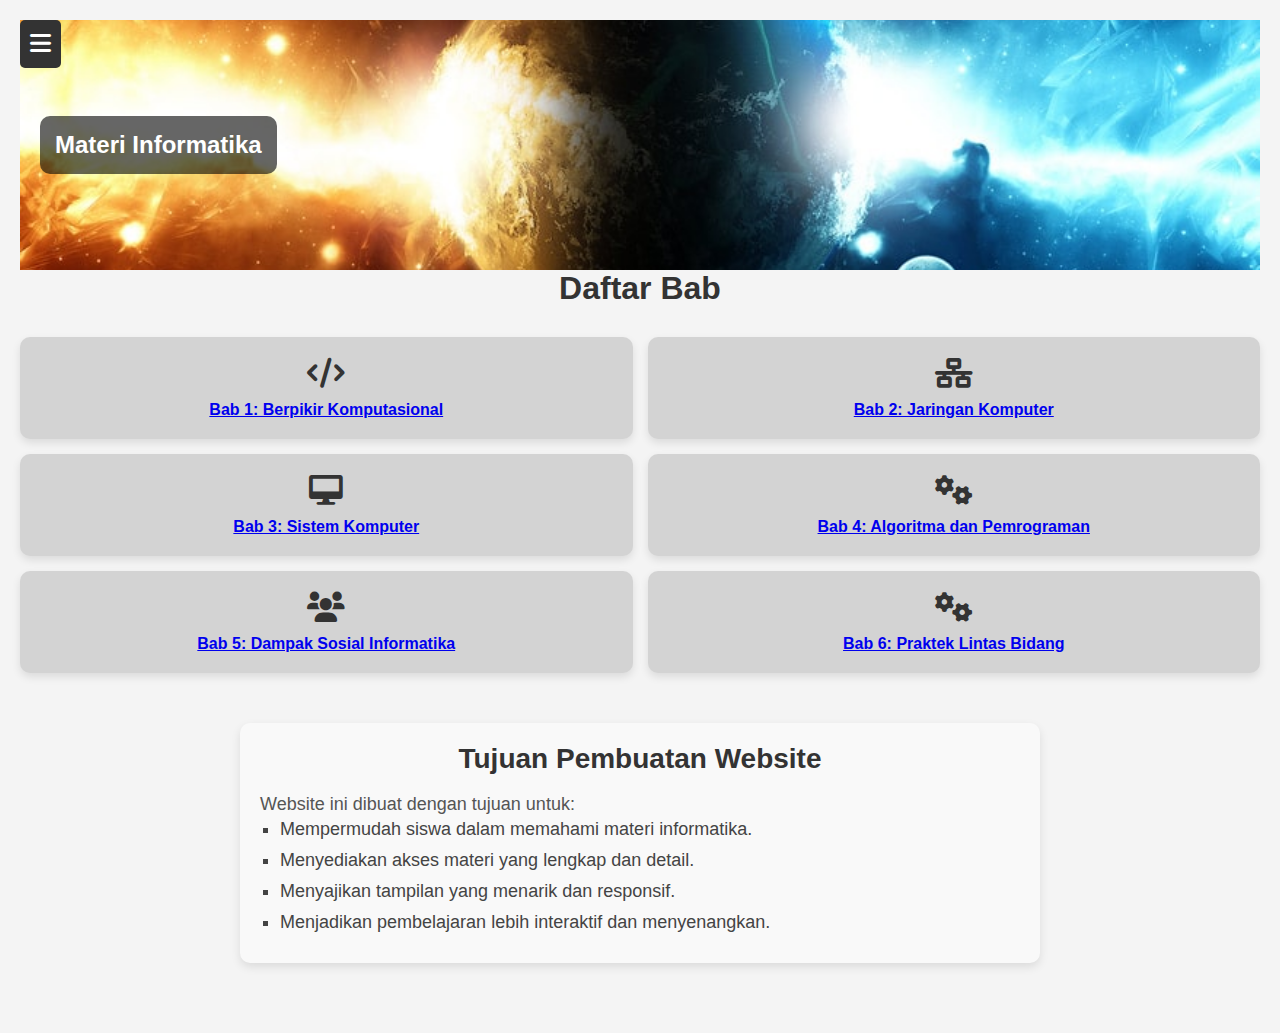
==== index.html @ fffc57df "Add files via upload" ====
<!DOCTYPE html>
<html lang="id">
<head>
    <meta charset="UTF-8">
    <meta name="viewport" content="width=device-width, initial-scale=1.0">
    <title>Materi Informatika</title>
    <link rel="stylesheet" href="styles.css">
    <link href="https://cdnjs.cloudflare.com/ajax/libs/font-awesome/6.0.0-beta3/css/all.min.css" rel="stylesheet">
</head>
<body>
    <!-- Sidebar Toggle Button -->
    <div class="menu-toggle" id="menu-toggle">
        <i class="fas fa-bars"></i>
    </div>

    <!-- Sidebar Menu -->
    <div class="sidebar" id="sidebar">
        <div class="sidebar-content">
            <h2>Menu</h2>
            <ul>
                <li><a href="#tujuan">Tujuan Pembuatan Website</a></li>
                <li><a href="#" id="bio-btn">Bio Data Saya</a></li>
                <li><a href="#kontak">Kontak</a></li>
            </ul>
        </div>
    </div>

    <div class="container">
        <!-- Header dengan cover image dan judul -->
        <header class="header">
            <div class="header-content">
                <div class="title">
                    <h1>Materi Informatika</h1>
                </div>
            </div>
        </header>
        <div class="daftar-bab">
            <h2>Daftar Bab</h2>
        </div>
        

        <!-- Daftar Bab -->
        <div class="bab-list">
            <div class="bab">
                <a href="bab1.html">
                    <div class="icon"><i class="fas fa-code"></i></div>
                    <div class="content">
                        <h3>Bab 1: Berpikir Komputasional</h3>
                    </div>
                </a>
            </div>
            <div class="bab">
                <a href="bab2.html">
                    <div class="icon"><i class="fas fa-network-wired"></i></div>
                    <div class="content">
                        <h3>Bab 2: Jaringan Komputer</h3>
                    </div>
                </a>
            </div>
            <div class="bab">
                <a href="bab3.html">
                    <div class="icon"><i class="fas fa-desktop"></i></div>
                    <div class="content">
                        <h3>Bab 3: Sistem Komputer</h3>
                    </div>
                </a>
            </div>
            <div class="bab">
                <a href="bab4.html">
                    <div class="icon"><i class="fas fa-cogs"></i></div>
                    <div class="content">
                        <h3>Bab 4: Algoritma dan Pemrograman</h3>
                    </div>
                </a>
            </div>
            <div class="bab">
                <a href="bab5.html">
                    <div class="icon"><i class="fas fa-users"></i></div>
                    <div class="content">
                        <h3>Bab 5: Dampak Sosial Informatika</h3>
                    </div>
                </a>
            </div>
            <div class="bab">
                <a href="bab6.html">
                    <div class="icon"><i class="fas fa-cogs"></i></div>
                    <div class="content">
                        <h3>Bab 6: Praktek Lintas Bidang</h3>
                    </div>
                </a>
            </div>
        </div>

        <!-- Content utama -->
        <div class="main-content">

            <!-- Bio Data (Awalnya disembunyikan) -->
            <section id="bio" class="hidden">
                <h2>Bio Data Saya</h2>
                <p>Nama: Darma Agung</p>
                <p>Kelas: XII Informatika</p>
                <p>Hobi: Belajar pemrograman, desain web, dan teknologi.</p>
            </section>

            <section id="kontak" class="hidden">
                <h2>Kontak</h2>
                <p>Email: darma.agung@email.com</p>
                <p>Instagram: @darmaagung</p>
            </section>
        </div>
        <div class="tujuan-container">
            <h1>Tujuan Pembuatan Website</h1>
            <p>Website ini dibuat dengan tujuan untuk:</p>
            <ul>
                <li>Mempermudah siswa dalam memahami materi informatika.</li>
                <li>Menyediakan akses materi yang lengkap dan detail.</li>
                <li>Menyajikan tampilan yang menarik dan responsif.</li>
                <li>Menjadikan pembelajaran lebih interaktif dan menyenangkan.</li>
            </ul>
    </div>

    <script src="script.js"></script>
</body>
</html>
---- styles.css ----
/* Reset dasar */
* {
    margin: 0;
    padding: 0;
    box-sizing: border-box;
    font-family: Arial, sans-serif;
}

/* Body */
body {
    background-color: #f4f4f4;
    overflow-x: hidden; /* Menghindari scroll horizontal */
}

/* Container utama */
.container {
    width: 100%; /* Pastikan container mengisi seluruh lebar layar */
    margin: 0 auto;
    padding: 20px;
    box-sizing: border-box; /* Pastikan padding dihitung dalam lebar elemen */
}

/* ===== HEADER ===== */
.header {
    position: relative;
    width: 100%; /* Lebar penuh */
    height: 250px;
    background: url('planet.jpg') no-repeat center center/cover; /* Ganti dengan gambar header */
    display: flex;
    align-items: center;
    justify-content: flex-start;
    padding: 20px;
    color: white;
    box-sizing: border-box;
}

.header-content {
    display: flex;
    align-items: center;
    background: rgba(0, 0, 0, 0.6);
    padding: 15px;
    border-radius: 10px;
}

.header .title h1 {
    font-size: 24px;
}

/* ===== SIDEBAR MENU ===== */
.menu-toggle {
    position: fixed;
    top: 20px;
    left: 20px;
    font-size: 24px;
    background: #333;
    color: white;
    padding: 10px;
    border-radius: 5px;
    cursor: pointer;
    z-index: 1000;
}

.sidebar {
    position: fixed;
    top: 0;
    left: -250px;
    width: 250px;
    height: 100%;
    background: #222;
    color: white;
    padding-top: 50px;
    transition: left 0.3s ease-in-out;
    z-index: 999;
}

.sidebar ul {
    list-style: none;
    padding: 0;
}

.sidebar ul li {
    padding: 15px;
    border-bottom: 1px solid #444;
}

.sidebar ul li a {
    color: white;
    text-decoration: none;
    display: block;
    text-align: center;
}

.sidebar ul li:hover {
    background: #444;
}

/* ===== BIO DATA (Hidden Awal) ===== */
.hidden {
    display: none;
}

#bio {
    background: white;
    padding: 20px;
    border-radius: 8px;
    box-shadow: 0 4px 8px rgba(0, 0, 0, 0.1);
    margin-top: 20px;
}

/* ===== GRID KOTAK BAB ===== */
.bab-list {
    display: grid;
    gap: 15px;
    margin-top: 20px;
    padding: 0; /* Menghapus padding */
}

/* Desktop: 2 kolom, Mobile: 3 kolom */
@media (min-width: 768px) {
    .bab-list {
        grid-template-columns: repeat(2, 1fr); /* 2 kolom di desktop */
    }
}

@media (max-width: 767px) {
    .bab-list {
        grid-template-columns: repeat(3, 1fr); /* 3 kolom di mobile */
    }
}

/* ===== KOTAK BAB ===== */
.bab {
    background: #d3d3d3; /* Warna abu-abu */
    padding: 20px;
    display: flex;
    flex-direction: column; /* Tata letak ikon di atas teks */
    align-items: center;
    justify-content: center;
    border-radius: 10px;
    box-shadow: 0 4px 8px rgba(0, 0, 0, 0.1);
    transition: transform 0.2s ease-in-out;
    text-align: center;
    width: 100%; /* Lebar penuh */
}

.bab:hover {
    transform: scale(1.05);
}

.bab .icon {
    font-size: 30px;
    margin-bottom: 10px;
    color: #333;
}

.bab .content h3 {
    font-size: 16px;
    font-weight: bold !important;
    text-decoration: none !important;
}

/* ===== TUJUAN SECTION ===== */
.tujuan-container {
    max-width: 800px;
    margin: 50px auto;
    padding: 20px;
    background-color: #f9f9f9;
    border-radius: 10px;
    box-shadow: 0px 4px 10px rgba(0, 0, 0, 0.1);
}

.tujuan-container h1 {
    text-align: center;
    font-size: 28px;
    color: #333;
    margin-bottom: 15px;
}

.tujuan-container p {
    font-size: 18px;
    line-height: 1.6;
    color: #555;
    text-align: justify;
}

.tujuan-container ul {
    list-style-type: square;
    padding-left: 20px;
}

.tujuan-container ul li {
    font-size: 18px;
    color: #444;
    margin-bottom: 10px;
}

/* ===== DAFTAR BAB ===== */
.daftar-bab h2 {
    text-align: center; /* Menempatkan teks di tengah */
    font-size: 32px; /* Ukuran font agak besar */
    font-weight: bold; /* Membuat teks tebal */
    margin-bottom: 30px; /* Memberikan jarak bawah agar tidak terlalu rapat */
    color: #333; /* Warna teks */
}

/* ===== MOBILE RESPONSIVE ===== */
@media (max-width: 768px) {
    .bab-list {
        grid-template-columns: repeat(1, 1fr); /* Satu kolom pada layar kecil */
    }
}
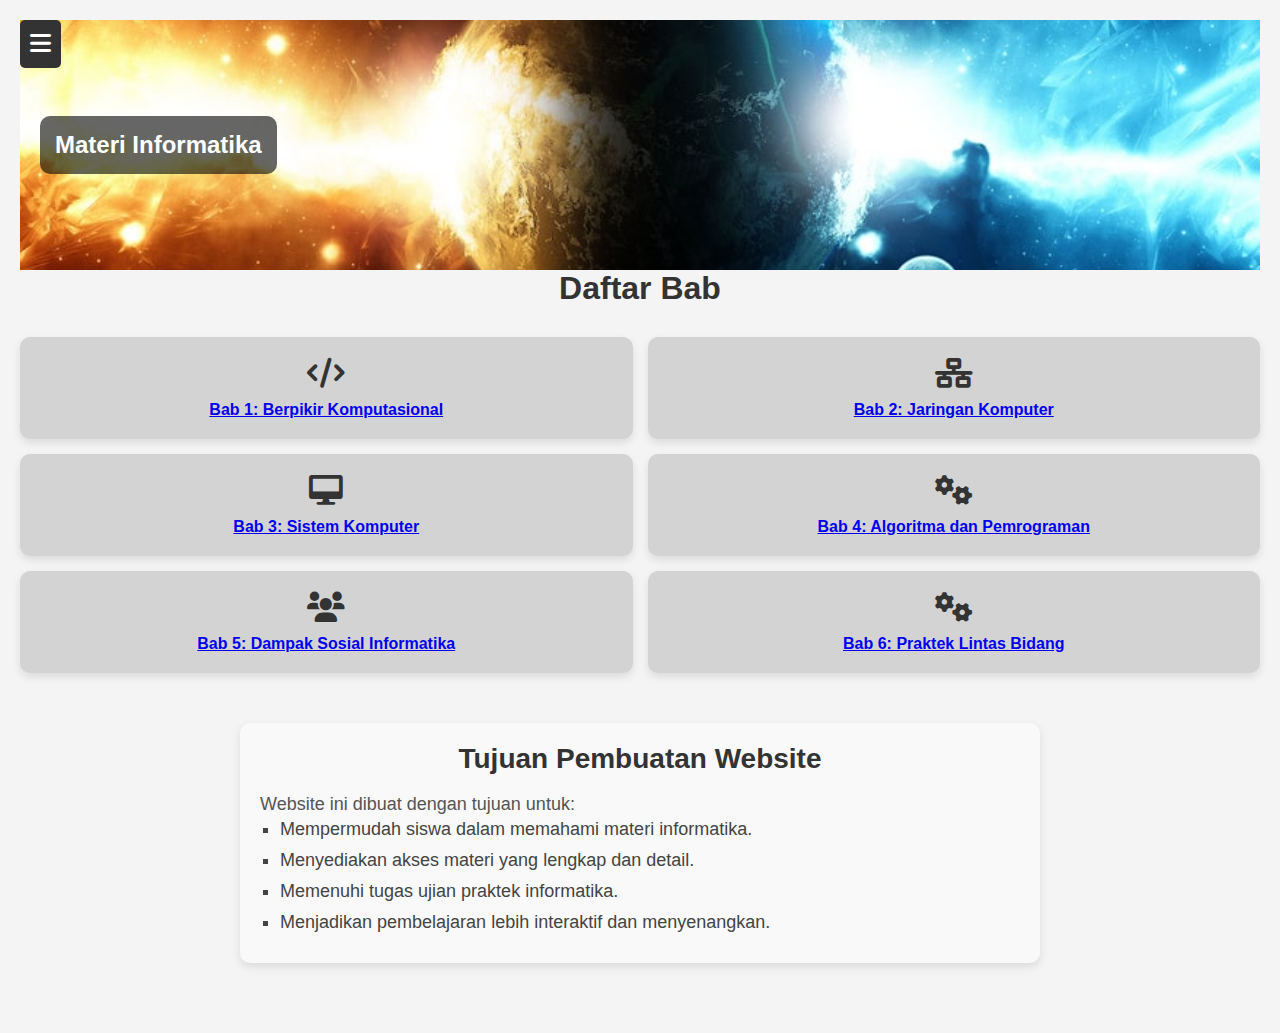
==== commit d678ca3f: "Update index.html" ====
--- a/index.html
+++ b/index.html
@@ -98,14 +98,14 @@
             <section id="bio" class="hidden">
                 <h2>Bio Data Saya</h2>
                 <p>Nama: Darma Agung</p>
-                <p>Kelas: XII Informatika</p>
+                <p>Kelas: XII-2</p>
                 <p>Hobi: Belajar pemrograman, desain web, dan teknologi.</p>
             </section>
 
             <section id="kontak" class="hidden">
                 <h2>Kontak</h2>
-                <p>Email: darma.agung@email.com</p>
-                <p>Instagram: @darmaagung</p>
+                <p>Email: darmakepencitan@gmail.com</p>
+                <p>Instagram: @drmagrd</p>
             </section>
         </div>
         <div class="tujuan-container">
@@ -114,7 +114,7 @@
             <ul>
                 <li>Mempermudah siswa dalam memahami materi informatika.</li>
                 <li>Menyediakan akses materi yang lengkap dan detail.</li>
-                <li>Menyajikan tampilan yang menarik dan responsif.</li>
+                <li>Memenuhi tugas ujian praktek informatika.</li>
                 <li>Menjadikan pembelajaran lebih interaktif dan menyenangkan.</li>
             </ul>
     </div>
